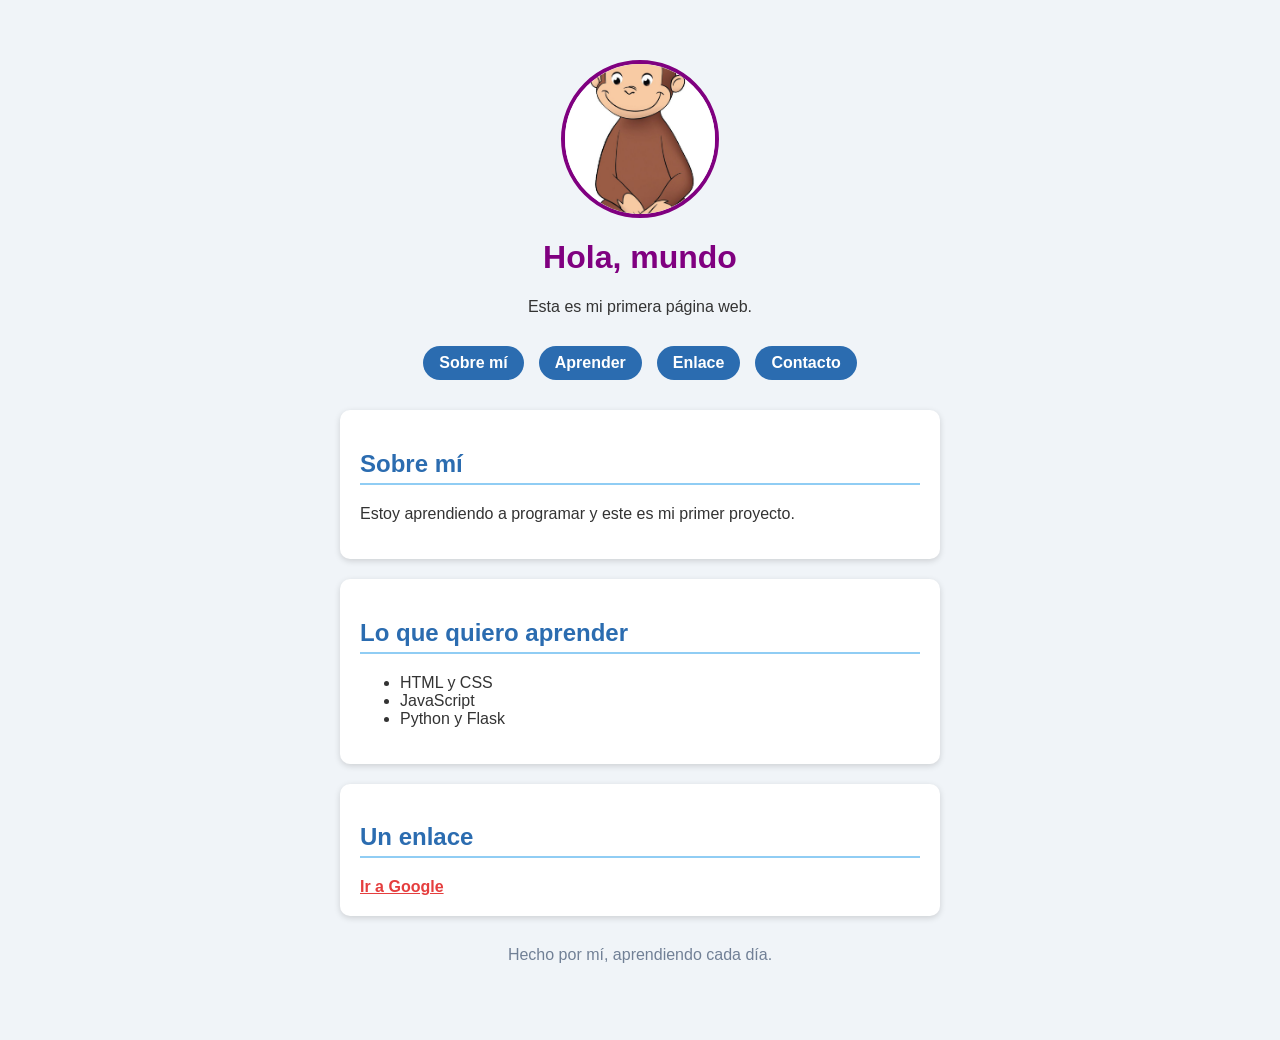
==== index.html @ 2ba8100e "Primera versión de mi página web" ====
<!DOCTYPE html>
<html lang="es">

<head>
    <meta charset="UTF-8">
    <title>Mi primera página</title>
    <link rel="stylesheet" href="style.css">
</head>

<body>

    <header>
        <img src="imagenes/foto.jpg" alt="Mi foto de perfil" class="foto">
        <h1>Hola, mundo</h1>
        <p>Esta es mi primera página web.</p>
    </header>

    <nav>
        <a href="#sobre-mi">Sobre mí</a>
        <a href="#aprender">Aprender</a>
        <a href="#enlace">Enlace</a>
        <a href="contacto.html">Contacto</a>
    </nav>

    <main>
        <section class="tarjeta" id="sobre-mi">
            <h2>Sobre mí</h2>
            <p>Estoy aprendiendo a programar y este es mi primer proyecto.</p>
        </section>

        <section class="tarjeta" id="aprender">
            <h2>Lo que quiero aprender</h2>
            <ul>
                <li>HTML y CSS</li>
                <li>JavaScript</li>
                <li>Python y Flask</li>
            </ul>
        </section>

        <section class="tarjeta" id="enlace">
            <h2>Un enlace</h2>
            <a href="https://www.google.com">Ir a Google</a>
        </section>
    </main>

    <footer>
        <p>Hecho por mí, aprendiendo cada día.</p>
    </footer>

</body>

</html>
---- style.css ----
html {
    scroll-behavior: smooth;
}

body {
    font-family: Arial, sans-serif;
    background-color: #f0f4f8;
    color: #333333;
    max-width: 600px;
    margin: 40px auto;
    padding: 20px;
}

h1 {
    color: purple;
    text-align: center;
}

h2 {
    color: #2b6cb0;
    border-bottom: 2px solid #90cdf4;
    padding-bottom: 5px;
}

a {
    color: #e53e3e;
    font-weight: bold;
}

header {
    text-align: center;
    margin-bottom: 30px;
}

.foto {
    width: 150px;
    height: 150px;
    object-fit: cover;
    border-radius: 50%;
    display: block;
    margin: 0 auto 15px auto;
    border: 4px solid purple;
}

nav {
    display: flex;
    justify-content: center;
    gap: 15px;
    margin-bottom: 30px;
}

nav a {
    background-color: #2b6cb0;
    color: white;
    text-decoration: none;
    padding: 8px 16px;
    border-radius: 20px;
}

nav a:hover {
    background-color: purple;
}

.tarjeta {
    background-color: white;
    padding: 20px;
    margin-bottom: 20px;
    border-radius: 10px;
    box-shadow: 0 2px 6px rgba(0, 0, 0, 0.15);
}

footer {
    text-align: center;
    color: #718096;
    margin-top: 30px;
}

form {
    display: flex;
    flex-direction: column;
    gap: 10px;
}

label {
    font-weight: bold;
    color: #2b6cb0;
}

input,
textarea {
    padding: 10px;
    border: 1px solid #cbd5e0;
    border-radius: 6px;
    font-size: 16px;
    font-family: Arial, sans-serif;
}

button {
    background-color: purple;
    color: white;
    border: none;
    padding: 12px;
    border-radius: 6px;
    font-size: 16px;
    cursor: pointer;
}

button:hover {
    background-color: #2b6cb0;
}
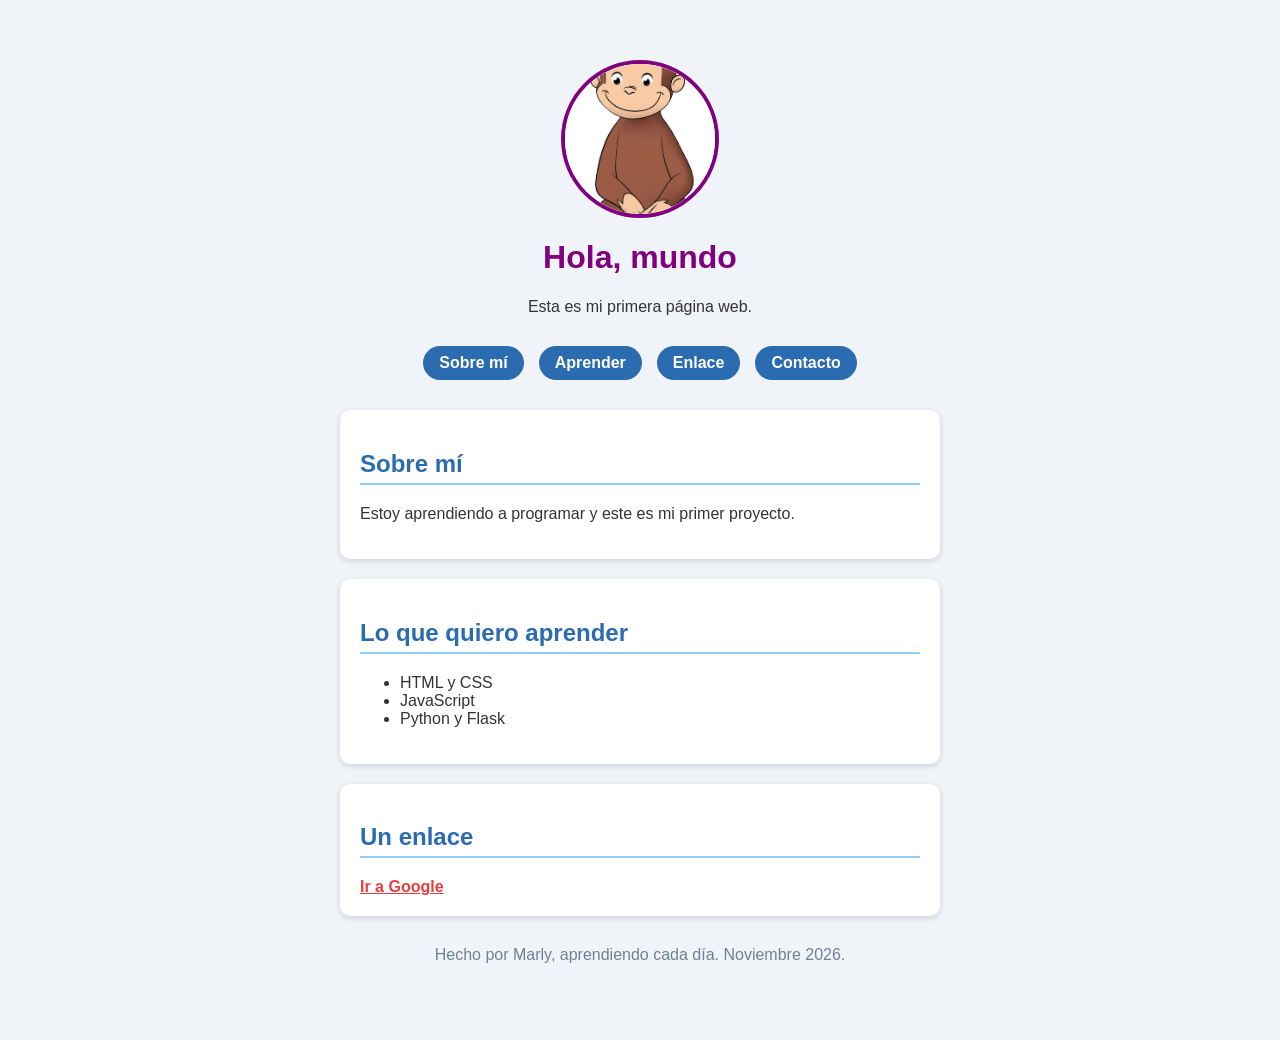
==== commit 6b330c83: "Actualizo el pie de página" ====
--- a/index.html
+++ b/index.html
@@ -44,7 +44,7 @@
     </main>
 
     <footer>
-        <p>Hecho por mí, aprendiendo cada día.</p>
+        <p>Hecho por Marly, aprendiendo cada día. Noviembre 2026.</p>
     </footer>
 
 </body>
